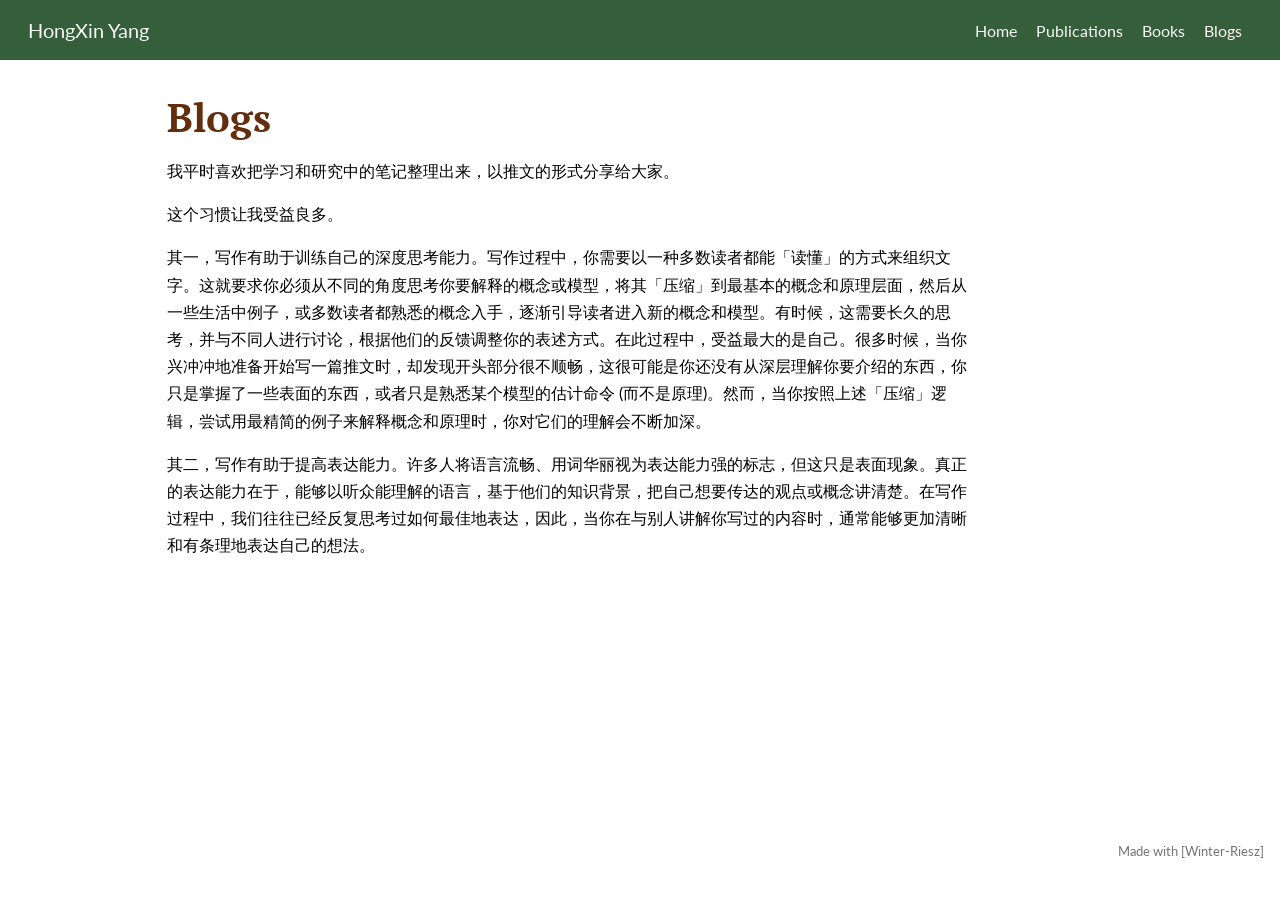
==== docs/blog.html @ 4204d750 "Homepage" ====
<!DOCTYPE html>
<html xmlns="http://www.w3.org/1999/xhtml" lang="en" xml:lang="en"><head>

<meta charset="utf-8">
<meta name="generator" content="quarto-1.9.36">

<meta name="viewport" content="width=device-width, initial-scale=1.0, user-scalable=yes">


<title>Blogs – HongXin Yang</title>
<style>
/* Default styles provided by pandoc.
** See https://pandoc.org/MANUAL.html#variables-for-html for config info.
*/
code{white-space: pre-wrap;}
span.smallcaps{font-variant: small-caps;}
div.columns{display: flex; gap: min(4vw, 1.5em);}
div.column{flex: auto; overflow-x: auto;}
div.hanging-indent{margin-left: 1.5em; text-indent: -1.5em;}
ul.task-list{list-style: none;}
ul.task-list li input[type="checkbox"] {
  width: 0.8em;
  margin: 0 0.8em 0.2em -1em; /* quarto-specific, see https://github.com/quarto-dev/quarto-cli/issues/4556 */ 
  vertical-align: middle;
}
</style>


<script src="site_libs/quarto-nav/quarto-nav.js"></script>
<script src="site_libs/quarto-nav/headroom.min.js"></script>
<script src="site_libs/clipboard/clipboard.min.js"></script>
<script src="site_libs/quarto-search/autocomplete.umd.js"></script>
<script src="site_libs/quarto-search/fuse.min.js"></script>
<script src="site_libs/quarto-search/quarto-search.js"></script>
<meta name="quarto:offset" content="./">
<script src="site_libs/quarto-html/quarto.js" type="module"></script>
<script src="site_libs/quarto-html/tabsets/tabsets.js" type="module"></script>
<script src="site_libs/quarto-html/popper.min.js"></script>
<script src="site_libs/quarto-html/tippy.umd.min.js"></script>
<script src="site_libs/quarto-html/anchor.min.js"></script>
<link href="site_libs/quarto-html/tippy.css" rel="stylesheet">
<link href="site_libs/quarto-html/quarto-syntax-highlighting-c40c0ddd606b58ba960743f60575934e.css" rel="stylesheet" id="quarto-text-highlighting-styles">
<script src="site_libs/bootstrap/bootstrap.min.js"></script>
<link href="site_libs/bootstrap/bootstrap-icons.css" rel="stylesheet">
<link href="site_libs/bootstrap/bootstrap-4c311c095b7b34f33387b6506217d1a7.min.css" rel="stylesheet" append-hash="true" id="quarto-bootstrap" data-mode="light">
<script id="quarto-search-options" type="application/json">{
  "location": "navbar",
  "copy-button": false,
  "collapse-after": 3,
  "panel-placement": "end",
  "type": "overlay",
  "limit": 50,
  "keyboard-shortcut": [
    "f",
    "/",
    "s"
  ],
  "show-item-context": false,
  "language": {
    "search-no-results-text": "No results",
    "search-matching-documents-text": "matching documents",
    "search-copy-link-title": "Copy link to search",
    "search-hide-matches-text": "Hide additional matches",
    "search-more-match-text": "more match in this document",
    "search-more-matches-text": "more matches in this document",
    "search-clear-button-title": "Clear",
    "search-text-placeholder": "",
    "search-detached-cancel-button-title": "Cancel",
    "search-submit-button-title": "Submit",
    "search-label": "Search"
  }
}</script>


</head>

<body class="nav-fixed quarto-light">

<div id="quarto-search-results"></div>
  <header id="quarto-header" class="headroom fixed-top">
    <nav class="navbar navbar-expand-lg " data-bs-theme="dark">
      <div class="navbar-container container-fluid">
      <div class="navbar-brand-container mx-auto">
    <a class="navbar-brand" href="./index.html">
    <span class="navbar-title">HongXin Yang</span>
    </a>
  </div>
          <button class="navbar-toggler" type="button" data-bs-toggle="collapse" data-bs-target="#navbarCollapse" aria-controls="navbarCollapse" role="menu" aria-expanded="false" aria-label="Toggle navigation" onclick="if (window.quartoToggleHeadroom) { window.quartoToggleHeadroom(); }">
  <span class="navbar-toggler-icon"></span>
</button>
          <div class="collapse navbar-collapse" id="navbarCollapse">
            <ul class="navbar-nav navbar-nav-scroll ms-auto">
  <li class="nav-item">
    <a class="nav-link" href="./index.html"> 
<span class="menu-text">Home</span></a>
  </li>  
  <li class="nav-item">
    <a class="nav-link" href="./publications.html"> 
<span class="menu-text">Publications</span></a>
  </li>  
  <li class="nav-item">
    <a class="nav-link" href="./books.html"> 
<span class="menu-text">Books</span></a>
  </li>  
  <li class="nav-item">
    <a class="nav-link active" href="./blog.html" aria-current="page"> 
<span class="menu-text">Blogs</span></a>
  </li>  
</ul>
          </div> <!-- /navcollapse -->
            <div class="quarto-navbar-tools">
</div>
      </div> <!-- /container-fluid -->
    </nav>
</header>
<!-- content -->
<div id="quarto-content" class="quarto-container page-columns page-rows-contents page-layout-article page-navbar">
<!-- sidebar -->
<!-- margin-sidebar -->
    <div id="quarto-margin-sidebar" class="sidebar margin-sidebar zindex-bottom">
        
    </div>
<!-- main -->
<main class="content" id="quarto-document-content">

<header id="title-block-header" class="quarto-title-block default">
<div class="quarto-title">
<h1 class="title">Blogs</h1>
</div>



<div class="quarto-title-meta">

    
  
    
  </div>
  


</header>


<p>我平时喜欢把学习和研究中的笔记整理出来，以推文的形式分享给大家。</p>
<p>这个习惯让我受益良多。</p>
<p>其一，写作有助于训练自己的深度思考能力。写作过程中，你需要以一种多数读者都能「读懂」的方式来组织文字。这就要求你必须从不同的角度思考你要解释的概念或模型，将其「压缩」到最基本的概念和原理层面，然后从一些生活中例子，或多数读者都熟悉的概念入手，逐渐引导读者进入新的概念和模型。有时候，这需要长久的思考，并与不同人进行讨论，根据他们的反馈调整你的表述方式。在此过程中，受益最大的是自己。很多时候，当你兴冲冲地准备开始写一篇推文时，却发现开头部分很不顺畅，这很可能是你还没有从深层理解你要介绍的东西，你只是掌握了一些表面的东西，或者只是熟悉某个模型的估计命令 (而不是原理)。然而，当你按照上述「压缩」逻辑，尝试用最精简的例子来解释概念和原理时，你对它们的理解会不断加深。</p>
<p>其二，写作有助于提高表达能力。许多人将语言流畅、用词华丽视为表达能力强的标志，但这只是表面现象。真正的表达能力在于，能够以听众能理解的语言，基于他们的知识背景，把自己想要传达的观点或概念讲清楚。在写作过程中，我们往往已经反复思考过如何最佳地表达，因此，当你在与别人讲解你写过的内容时，通常能够更加清晰和有条理地表达自己的想法。</p>
<p> </p>



</main> <!-- /main -->
<script id="quarto-html-after-body" type="application/javascript">
  window.document.addEventListener("DOMContentLoaded", function (event) {
    const icon = "";
    const anchorJS = new window.AnchorJS();
    anchorJS.options = {
      placement: 'right',
      icon: icon
    };
    anchorJS.add('.anchored');
    const isCodeAnnotation = (el) => {
      for (const clz of el.classList) {
        if (clz.startsWith('code-annotation-')) {                     
          return true;
        }
      }
      return false;
    }
    const onCopySuccess = function(e) {
      // button target
      const button = e.trigger;
      // don't keep focus
      button.blur();
      // flash "checked"
      button.classList.add('code-copy-button-checked');
      var currentTitle = button.getAttribute("title");
      button.setAttribute("title", "Copied!");
      let tooltip;
      if (window.bootstrap) {
        button.setAttribute("data-bs-toggle", "tooltip");
        button.setAttribute("data-bs-placement", "left");
        button.setAttribute("data-bs-title", "Copied!");
        tooltip = new bootstrap.Tooltip(button, 
          { trigger: "manual", 
            customClass: "code-copy-button-tooltip",
            offset: [0, -8]});
        tooltip.show();    
      }
      setTimeout(function() {
        if (tooltip) {
          tooltip.hide();
          button.removeAttribute("data-bs-title");
          button.removeAttribute("data-bs-toggle");
          button.removeAttribute("data-bs-placement");
        }
        button.setAttribute("title", currentTitle);
        button.classList.remove('code-copy-button-checked');
      }, 1000);
      // clear code selection
      e.clearSelection();
    }
    const getTextToCopy = function(trigger) {
      const outerScaffold = trigger.parentElement.cloneNode(true);
      const codeEl = outerScaffold.querySelector('code');
      for (const childEl of codeEl.children) {
        if (isCodeAnnotation(childEl)) {
          childEl.remove();
        }
      }
      return codeEl.innerText;
    }
    const clipboard = new window.ClipboardJS('.code-copy-button:not([data-in-quarto-modal])', {
      text: getTextToCopy
    });
    clipboard.on('success', onCopySuccess);
    if (window.document.getElementById('quarto-embedded-source-code-modal')) {
      const clipboardModal = new window.ClipboardJS('.code-copy-button[data-in-quarto-modal]', {
        text: getTextToCopy,
        container: window.document.getElementById('quarto-embedded-source-code-modal')
      });
      clipboardModal.on('success', onCopySuccess);
    }
      var localhostRegex = new RegExp(/^(?:http|https):\/\/localhost\:?[0-9]*\//);
      var mailtoRegex = new RegExp(/^mailto:/);
        var filterRegex = new RegExp("https:\/\/lianyujun\.github\.io");
      var isInternal = (href) => {
          return filterRegex.test(href) || localhostRegex.test(href) || mailtoRegex.test(href);
      }
      // Inspect non-navigation links and adorn them if external
     var links = window.document.querySelectorAll('a[href]:not(.nav-link):not(.navbar-brand):not(.toc-action):not(.sidebar-link):not(.sidebar-item-toggle):not(.pagination-link):not(.no-external):not([aria-hidden]):not(.dropdown-item):not(.quarto-navigation-tool):not(.about-link)');
      for (var i=0; i<links.length; i++) {
        const link = links[i];
        if (!isInternal(link.href)) {
          // undo the damage that might have been done by quarto-nav.js in the case of
          // links that we want to consider external
          if (link.dataset.originalHref !== undefined) {
            link.href = link.dataset.originalHref;
          }
        }
      }
    function tippyHover(el, contentFn, onTriggerFn, onUntriggerFn) {
      const config = {
        allowHTML: true,
        maxWidth: 500,
        delay: 100,
        arrow: false,
        appendTo: function(el) {
            return el.parentElement;
        },
        interactive: true,
        interactiveBorder: 10,
        theme: 'quarto',
        placement: 'bottom-start',
      };
      if (contentFn) {
        config.content = contentFn;
      }
      if (onTriggerFn) {
        config.onTrigger = onTriggerFn;
      }
      if (onUntriggerFn) {
        config.onUntrigger = onUntriggerFn;
      }
      window.tippy(el, config); 
    }
    const noterefs = window.document.querySelectorAll('a[role="doc-noteref"]');
    for (var i=0; i<noterefs.length; i++) {
      const ref = noterefs[i];
      tippyHover(ref, function() {
        // use id or data attribute instead here
        let href = ref.getAttribute('data-footnote-href') || ref.getAttribute('href');
        try { href = new URL(href).hash; } catch {}
        const id = href.replace(/^#\/?/, "");
        const note = window.document.getElementById(id);
        if (note) {
          return note.innerHTML;
        } else {
          return "";
        }
      });
    }
    const xrefs = window.document.querySelectorAll('a.quarto-xref');
    const processXRef = (id, note) => {
      // Strip column container classes
      const stripColumnClz = (el) => {
        el.classList.remove("page-full", "page-columns");
        if (el.children) {
          for (const child of el.children) {
            stripColumnClz(child);
          }
        }
      }
      stripColumnClz(note)
      if (id === null || id.startsWith('sec-')) {
        // Special case sections, only their first couple elements
        const container = document.createElement("div");
        if (note.children && note.children.length > 2) {
          container.appendChild(note.children[0].cloneNode(true));
          for (let i = 1; i < note.children.length; i++) {
            const child = note.children[i];
            if (child.tagName === "P" && child.innerText === "") {
              continue;
            } else {
              container.appendChild(child.cloneNode(true));
              break;
            }
          }
          if (window.Quarto?.typesetMath) {
            window.Quarto.typesetMath(container);
          }
          return container.innerHTML
        } else {
          if (window.Quarto?.typesetMath) {
            window.Quarto.typesetMath(note);
          }
          return note.innerHTML;
        }
      } else {
        // Remove any anchor links if they are present
        const anchorLink = note.querySelector('a.anchorjs-link');
        if (anchorLink) {
          anchorLink.remove();
        }
        if (window.Quarto?.typesetMath) {
          window.Quarto.typesetMath(note);
        }
        if (note.classList.contains("callout")) {
          return note.outerHTML;
        } else {
          return note.innerHTML;
        }
      }
    }
    for (var i=0; i<xrefs.length; i++) {
      const xref = xrefs[i];
      tippyHover(xref, undefined, function(instance) {
        instance.disable();
        let url = xref.getAttribute('href');
        let hash = undefined; 
        if (url.startsWith('#')) {
          hash = url;
        } else {
          try { hash = new URL(url).hash; } catch {}
        }
        if (hash) {
          const id = hash.replace(/^#\/?/, "");
          const note = window.document.getElementById(id);
          if (note !== null) {
            try {
              const html = processXRef(id, note.cloneNode(true));
              instance.setContent(html);
            } finally {
              instance.enable();
              instance.show();
            }
          } else {
            // See if we can fetch this
            fetch(url.split('#')[0])
            .then(res => res.text())
            .then(html => {
              const parser = new DOMParser();
              const htmlDoc = parser.parseFromString(html, "text/html");
              const note = htmlDoc.getElementById(id);
              if (note !== null) {
                const html = processXRef(id, note);
                instance.setContent(html);
              } 
            }).finally(() => {
              instance.enable();
              instance.show();
            });
          }
        } else {
          // See if we can fetch a full url (with no hash to target)
          // This is a special case and we should probably do some content thinning / targeting
          fetch(url)
          .then(res => res.text())
          .then(html => {
            const parser = new DOMParser();
            const htmlDoc = parser.parseFromString(html, "text/html");
            const note = htmlDoc.querySelector('main.content');
            if (note !== null) {
              // This should only happen for chapter cross references
              // (since there is no id in the URL)
              // remove the first header
              if (note.children.length > 0 && note.children[0].tagName === "HEADER") {
                note.children[0].remove();
              }
              const html = processXRef(null, note);
              instance.setContent(html);
            } 
          }).finally(() => {
            instance.enable();
            instance.show();
          });
        }
      }, function(instance) {
      });
    }
        let selectedAnnoteEl;
        const selectorForAnnotation = ( cell, annotation) => {
          let cellAttr = 'data-code-cell="' + cell + '"';
          let lineAttr = 'data-code-annotation="' +  annotation + '"';
          const selector = 'span[' + cellAttr + '][' + lineAttr + ']';
          return selector;
        }
        const selectCodeLines = (annoteEl) => {
          const doc = window.document;
          const targetCell = annoteEl.getAttribute("data-target-cell");
          const targetAnnotation = annoteEl.getAttribute("data-target-annotation");
          const annoteSpan = window.document.querySelector(selectorForAnnotation(targetCell, targetAnnotation));
          const lines = annoteSpan.getAttribute("data-code-lines").split(",");
          const lineIds = lines.map((line) => {
            return targetCell + "-" + line;
          })
          let top = null;
          let height = null;
          let parent = null;
          if (lineIds.length > 0) {
              //compute the position of the single el (top and bottom and make a div)
              const el = window.document.getElementById(lineIds[0]);
              top = el.offsetTop;
              height = el.offsetHeight;
              parent = el.parentElement.parentElement;
            if (lineIds.length > 1) {
              const lastEl = window.document.getElementById(lineIds[lineIds.length - 1]);
              const bottom = lastEl.offsetTop + lastEl.offsetHeight;
              height = bottom - top;
            }
            if (top !== null && height !== null && parent !== null) {
              // cook up a div (if necessary) and position it 
              let div = window.document.getElementById("code-annotation-line-highlight");
              if (div === null) {
                div = window.document.createElement("div");
                div.setAttribute("id", "code-annotation-line-highlight");
                div.style.position = 'absolute';
                parent.appendChild(div);
              }
              div.style.top = top - 2 + "px";
              div.style.height = height + 4 + "px";
              div.style.left = 0;
              let gutterDiv = window.document.getElementById("code-annotation-line-highlight-gutter");
              if (gutterDiv === null) {
                gutterDiv = window.document.createElement("div");
                gutterDiv.setAttribute("id", "code-annotation-line-highlight-gutter");
                gutterDiv.style.position = 'absolute';
                const codeCell = window.document.getElementById(targetCell);
                const gutter = codeCell.querySelector('.code-annotation-gutter');
                gutter.appendChild(gutterDiv);
              }
              gutterDiv.style.top = top - 2 + "px";
              gutterDiv.style.height = height + 4 + "px";
            }
            selectedAnnoteEl = annoteEl;
          }
        };
        const unselectCodeLines = () => {
          const elementsIds = ["code-annotation-line-highlight", "code-annotation-line-highlight-gutter"];
          elementsIds.forEach((elId) => {
            const div = window.document.getElementById(elId);
            if (div) {
              div.remove();
            }
          });
          selectedAnnoteEl = undefined;
        };
          // Handle positioning of the toggle
      window.addEventListener(
        "resize",
        throttle(() => {
          elRect = undefined;
          if (selectedAnnoteEl) {
            selectCodeLines(selectedAnnoteEl);
          }
        }, 10)
      );
      function throttle(fn, ms) {
      let throttle = false;
      let timer;
        return (...args) => {
          if(!throttle) { // first call gets through
              fn.apply(this, args);
              throttle = true;
          } else { // all the others get throttled
              if(timer) clearTimeout(timer); // cancel #2
              timer = setTimeout(() => {
                fn.apply(this, args);
                timer = throttle = false;
              }, ms);
          }
        };
      }
        // Attach click handler to the DT
        const annoteDls = window.document.querySelectorAll('dt[data-target-cell]');
        for (const annoteDlNode of annoteDls) {
          annoteDlNode.addEventListener('click', (event) => {
            const clickedEl = event.target;
            if (clickedEl !== selectedAnnoteEl) {
              unselectCodeLines();
              const activeEl = window.document.querySelector('dt[data-target-cell].code-annotation-active');
              if (activeEl) {
                activeEl.classList.remove('code-annotation-active');
              }
              selectCodeLines(clickedEl);
              clickedEl.classList.add('code-annotation-active');
            } else {
              // Unselect the line
              unselectCodeLines();
              clickedEl.classList.remove('code-annotation-active');
            }
          });
        }
    const findCites = (el) => {
      const parentEl = el.parentElement;
      if (parentEl) {
        const cites = parentEl.dataset.cites;
        if (cites) {
          return {
            el,
            cites: cites.split(' ')
          };
        } else {
          return findCites(el.parentElement)
        }
      } else {
        return undefined;
      }
    };
    var bibliorefs = window.document.querySelectorAll('a[role="doc-biblioref"]');
    for (var i=0; i<bibliorefs.length; i++) {
      const ref = bibliorefs[i];
      const citeInfo = findCites(ref);
      if (citeInfo) {
        tippyHover(citeInfo.el, function() {
          var popup = window.document.createElement('div');
          citeInfo.cites.forEach(function(cite) {
            var citeDiv = window.document.createElement('div');
            citeDiv.classList.add('hanging-indent');
            citeDiv.classList.add('csl-entry');
            var biblioDiv = window.document.getElementById('ref-' + cite);
            if (biblioDiv) {
              citeDiv.innerHTML = biblioDiv.innerHTML;
            }
            popup.appendChild(citeDiv);
          });
          return popup.innerHTML;
        });
      }
    }
  });
  </script>
</div> <!-- /content -->
<footer class="footer">
  <div class="nav-footer">
    <div class="nav-footer-left">
      &nbsp;
    </div>   
    <div class="nav-footer-center">
      &nbsp;
    </div>
    <div class="nav-footer-right">
<p>Made with [Winter-Riesz]</p>
</div>
  </div>
</footer>




</body></html>
---- docs/site_libs/quarto-html/quarto-syntax-highlighting-c40c0ddd606b58ba960743f60575934e.css ----
/* quarto syntax highlight colors */
:root {
  --quarto-hl-ot-color: #003B4F;
  --quarto-hl-at-color: #657422;
  --quarto-hl-ss-color: #20794D;
  --quarto-hl-an-color: #5E5E5E;
  --quarto-hl-fu-color: #4758AB;
  --quarto-hl-st-color: #20794D;
  --quarto-hl-cf-color: #003B4F;
  --quarto-hl-op-color: #5E5E5E;
  --quarto-hl-er-color: #AD0000;
  --quarto-hl-bn-color: #AD0000;
  --quarto-hl-al-color: #AD0000;
  --quarto-hl-va-color: #111111;
  --quarto-hl-bu-color: inherit;
  --quarto-hl-ex-color: inherit;
  --quarto-hl-pp-color: #AD0000;
  --quarto-hl-in-color: #5E5E5E;
  --quarto-hl-vs-color: #20794D;
  --quarto-hl-wa-color: #5E5E5E;
  --quarto-hl-do-color: #5E5E5E;
  --quarto-hl-im-color: #00769E;
  --quarto-hl-ch-color: #20794D;
  --quarto-hl-dt-color: #AD0000;
  --quarto-hl-fl-color: #AD0000;
  --quarto-hl-co-color: #5E5E5E;
  --quarto-hl-cv-color: #5E5E5E;
  --quarto-hl-cn-color: #8f5902;
  --quarto-hl-sc-color: #5E5E5E;
  --quarto-hl-dv-color: #AD0000;
  --quarto-hl-kw-color: #003B4F;
}

/* other quarto variables */
:root {
  --quarto-font-monospace: "Source Code Pro", monospace;
}

/* syntax highlight based on Pandoc's rules */
pre > code.sourceCode > span {
  color: #003B4F;
}

code.sourceCode > span {
  color: #003B4F;
}

div.sourceCode,
div.sourceCode pre.sourceCode {
  color: #003B4F;
}

/* Normal */
code span {
  color: #003B4F;
}

/* Alert */
code span.al {
  color: #AD0000;
  font-style: inherit;
}

/* Annotation */
code span.an {
  color: #5E5E5E;
  font-style: inherit;
}

/* Attribute */
code span.at {
  color: #657422;
  font-style: inherit;
}

/* BaseN */
code span.bn {
  color: #AD0000;
  font-style: inherit;
}

/* BuiltIn */
code span.bu {
  font-style: inherit;
}

/* ControlFlow */
code span.cf {
  color: #003B4F;
  font-weight: bold;
  font-style: inherit;
}

/* Char */
code span.ch {
  color: #20794D;
  font-style: inherit;
}

/* Constant */
code span.cn {
  color: #8f5902;
  font-style: inherit;
}

/* Comment */
code span.co {
  color: #5E5E5E;
  font-style: inherit;
}

/* CommentVar */
code span.cv {
  color: #5E5E5E;
  font-style: italic;
}

/* Documentation */
code span.do {
  color: #5E5E5E;
  font-style: italic;
}

/* DataType */
code span.dt {
  color: #AD0000;
  font-style: inherit;
}

/* DecVal */
code span.dv {
  color: #AD0000;
  font-style: inherit;
}

/* Error */
code span.er {
  color: #AD0000;
  font-style: inherit;
}

/* Extension */
code span.ex {
  font-style: inherit;
}

/* Float */
code span.fl {
  color: #AD0000;
  font-style: inherit;
}

/* Function */
code span.fu {
  color: #4758AB;
  font-style: inherit;
}

/* Import */
code span.im {
  color: #00769E;
  font-style: inherit;
}

/* Information */
code span.in {
  color: #5E5E5E;
  font-style: inherit;
}

/* Keyword */
code span.kw {
  color: #003B4F;
  font-weight: bold;
  font-style: inherit;
}

/* Operator */
code span.op {
  color: #5E5E5E;
  font-style: inherit;
}

/* Other */
code span.ot {
  color: #003B4F;
  font-style: inherit;
}

/* Preprocessor */
code span.pp {
  color: #AD0000;
  font-style: inherit;
}

/* SpecialChar */
code span.sc {
  color: #5E5E5E;
  font-style: inherit;
}

/* SpecialString */
code span.ss {
  color: #20794D;
  font-style: inherit;
}

/* String */
code span.st {
  color: #20794D;
  font-style: inherit;
}

/* Variable */
code span.va {
  color: #111111;
  font-style: inherit;
}

/* VerbatimString */
code span.vs {
  color: #20794D;
  font-style: inherit;
}

/* Warning */
code span.wa {
  color: #5E5E5E;
  font-style: italic;
}

.prevent-inlining {
  content: "</";
}

/*# sourceMappingURL=297f623891fab2b9623cd336ae0e7a28.css.map */
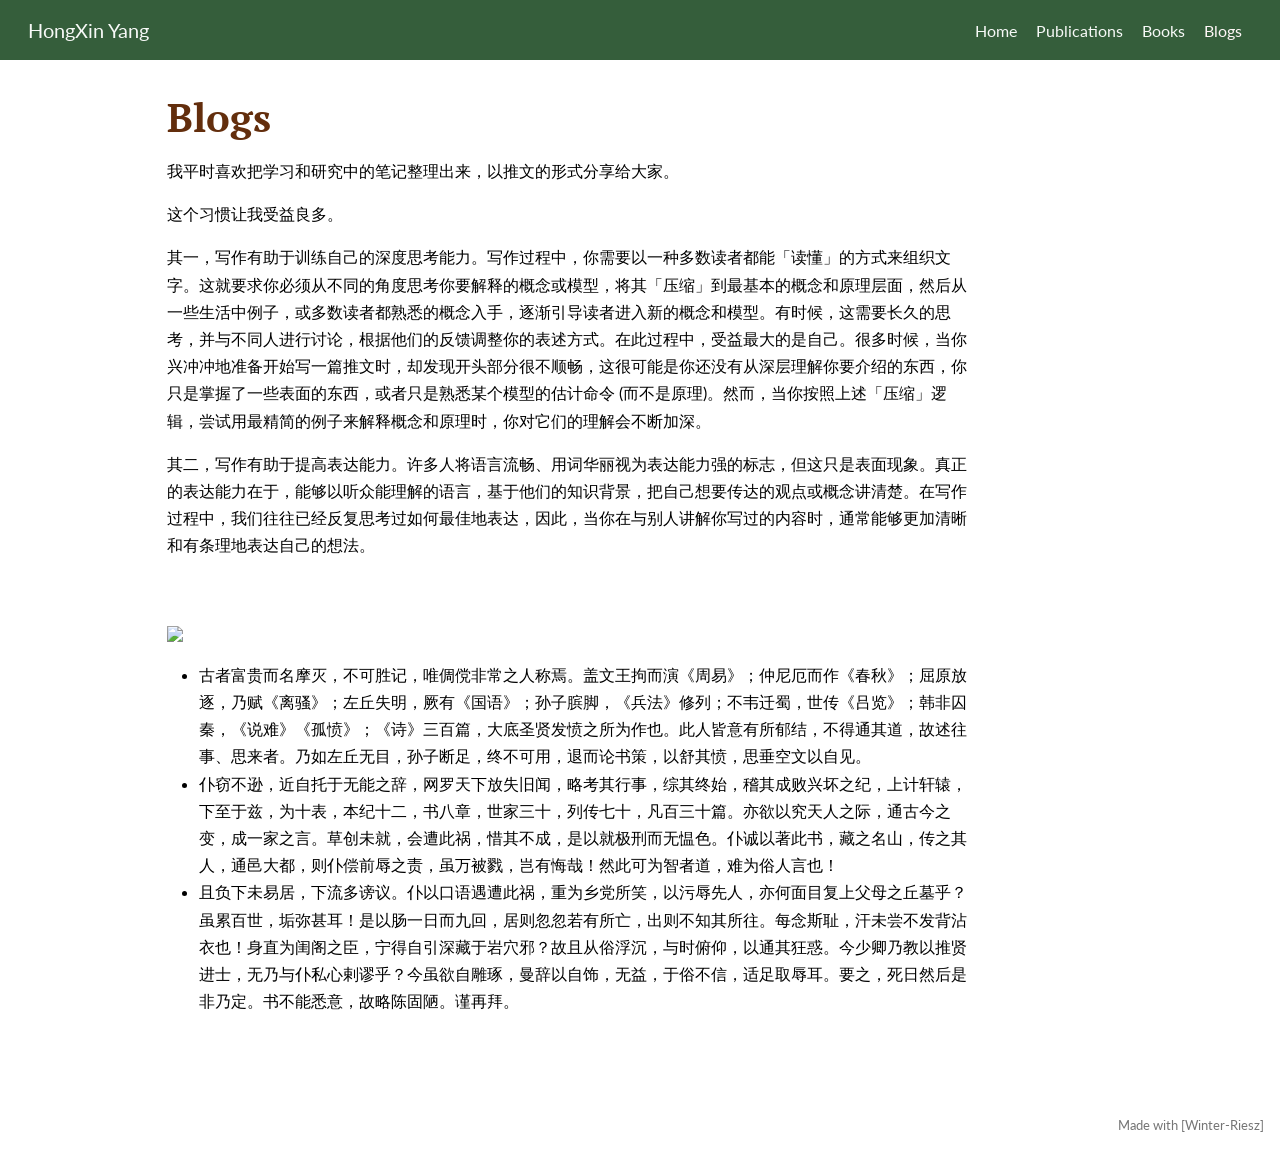
==== commit f5955413: "HomePage" ====
--- a/docs/blog.html
+++ b/docs/blog.html
@@ -147,6 +147,12 @@
 <p>其一，写作有助于训练自己的深度思考能力。写作过程中，你需要以一种多数读者都能「读懂」的方式来组织文字。这就要求你必须从不同的角度思考你要解释的概念或模型，将其「压缩」到最基本的概念和原理层面，然后从一些生活中例子，或多数读者都熟悉的概念入手，逐渐引导读者进入新的概念和模型。有时候，这需要长久的思考，并与不同人进行讨论，根据他们的反馈调整你的表述方式。在此过程中，受益最大的是自己。很多时候，当你兴冲冲地准备开始写一篇推文时，却发现开头部分很不顺畅，这很可能是你还没有从深层理解你要介绍的东西，你只是掌握了一些表面的东西，或者只是熟悉某个模型的估计命令 (而不是原理)。然而，当你按照上述「压缩」逻辑，尝试用最精简的例子来解释概念和原理时，你对它们的理解会不断加深。</p>
 <p>其二，写作有助于提高表达能力。许多人将语言流畅、用词华丽视为表达能力强的标志，但这只是表面现象。真正的表达能力在于，能够以听众能理解的语言，基于他们的知识背景，把自己想要传达的观点或概念讲清楚。在写作过程中，我们往往已经反复思考过如何最佳地表达，因此，当你在与别人讲解你写过的内容时，通常能够更加清晰和有条理地表达自己的想法。</p>
 <p> </p>
+<p><img src="https://fig-lianxh.oss-cn-shenzhen.aliyuncs.com/Lianxh_装饰黄线.png" class="img-fluid"></p>
+<ul>
+<li>古者富贵而名摩灭，不可胜记，唯倜傥非常之人称焉。盖文王拘而演《周易》；仲尼厄而作《春秋》；屈原放逐，乃赋《离骚》；左丘失明，厥有《国语》；孙子膑脚，《兵法》修列；不韦迁蜀，世传《吕览》；韩非囚秦，《说难》《孤愤》；《诗》三百篇，大底圣贤发愤之所为作也。此人皆意有所郁结，不得通其道，故述往事、思来者。乃如左丘无目，孙子断足，终不可用，退而论书策，以舒其愤，思垂空文以自见。</li>
+<li>仆窃不逊，近自托于无能之辞，网罗天下放失旧闻，略考其行事，综其终始，稽其成败兴坏之纪，上计轩辕，下至于兹，为十表，本纪十二，书八章，世家三十，列传七十，凡百三十篇。亦欲以究天人之际，通古今之变，成一家之言。草创未就，会遭此祸，惜其不成，是以就极刑而无愠色。仆诚以著此书，藏之名山，传之其人，通邑大都，则仆偿前辱之责，虽万被戮，岂有悔哉！然此可为智者道，难为俗人言也！</li>
+<li>且负下未易居，下流多谤议。仆以口语遇遭此祸，重为乡党所笑，以污辱先人，亦何面目复上父母之丘墓乎？虽累百世，垢弥甚耳！是以肠一日而九回，居则忽忽若有所亡，出则不知其所往。每念斯耻，汗未尝不发背沾衣也！身直为闺阁之臣，宁得自引深藏于岩穴邪？故且从俗浮沉，与时俯仰，以通其狂惑。今少卿乃教以推贤进士，无乃与仆私心剌谬乎？今虽欲自雕琢，曼辞以自饰，无益，于俗不信，适足取辱耳。要之，死日然后是非乃定。书不能悉意，故略陈固陋。谨再拜。</li>
+</ul>
 
 
 
@@ -224,7 +230,7 @@
     }
       var localhostRegex = new RegExp(/^(?:http|https):\/\/localhost\:?[0-9]*\//);
       var mailtoRegex = new RegExp(/^mailto:/);
-        var filterRegex = new RegExp("https:\/\/lianyujun\.github\.io");
+        var filterRegex = new RegExp("https:\/\/1206708856joker-sys\.github\.io\/Winter-Riesz\.github\.io\/");
       var isInternal = (href) => {
           return filterRegex.test(href) || localhostRegex.test(href) || mailtoRegex.test(href);
       }
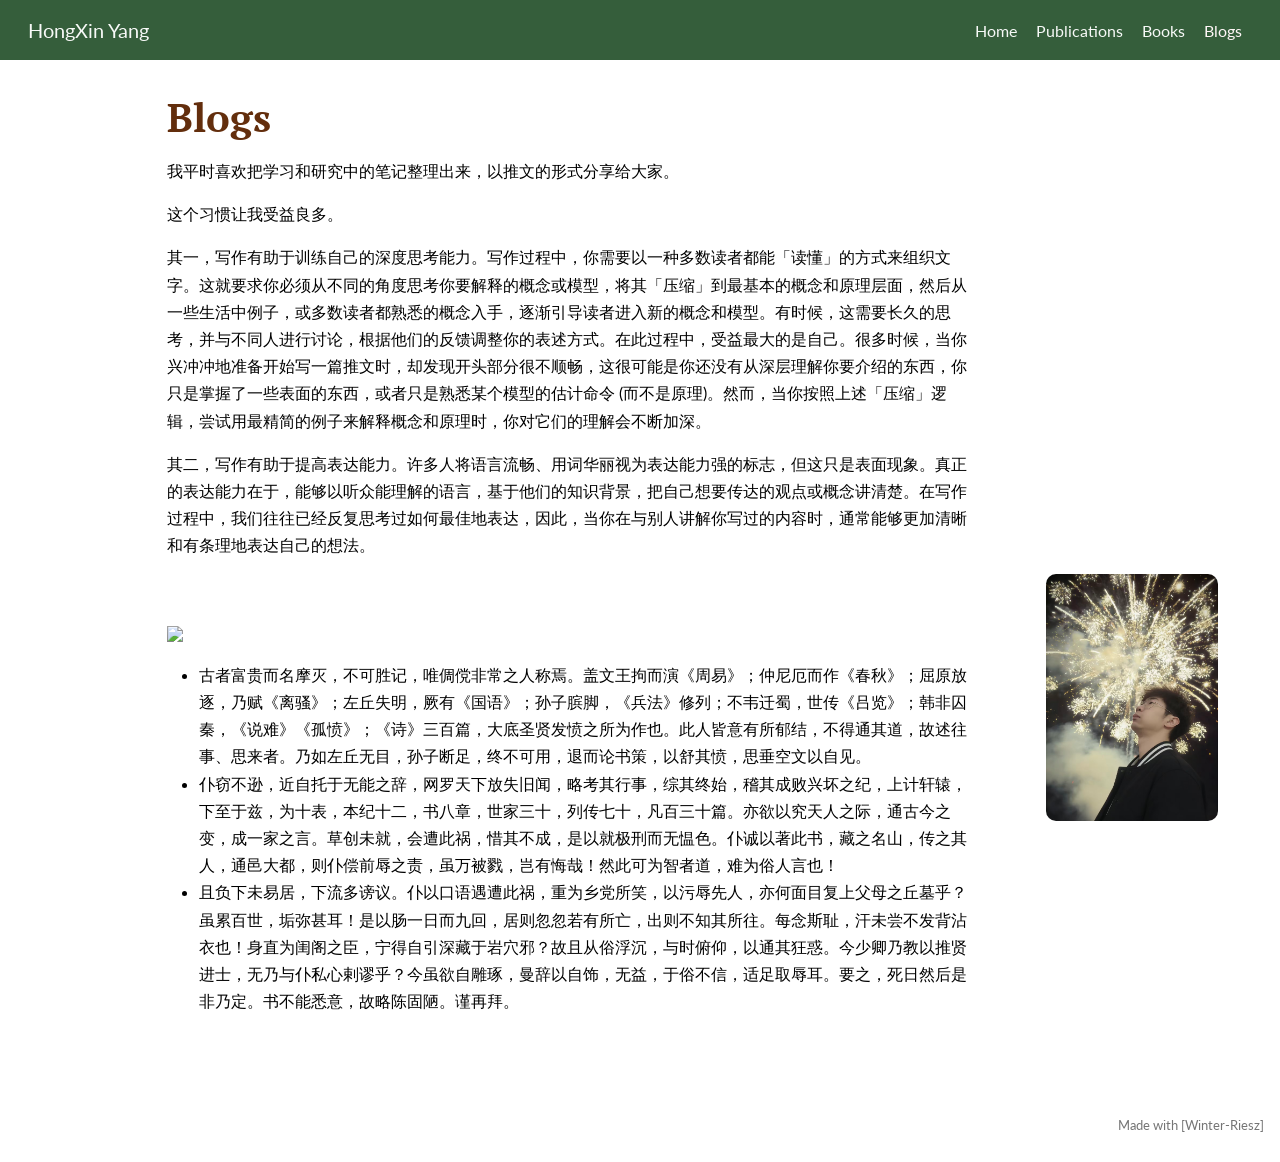
==== commit b063ed7b: "HomePage" ====
--- a/docs/blog.html
+++ b/docs/blog.html
@@ -121,7 +121,7 @@
         
     </div>
 <!-- main -->
-<main class="content" id="quarto-document-content">
+<main class="content page-columns page-full" id="quarto-document-content">
 
 <header id="title-block-header" class="quarto-title-block default">
 <div class="quarto-title">
@@ -146,8 +146,11 @@
 <p>这个习惯让我受益良多。</p>
 <p>其一，写作有助于训练自己的深度思考能力。写作过程中，你需要以一种多数读者都能「读懂」的方式来组织文字。这就要求你必须从不同的角度思考你要解释的概念或模型，将其「压缩」到最基本的概念和原理层面，然后从一些生活中例子，或多数读者都熟悉的概念入手，逐渐引导读者进入新的概念和模型。有时候，这需要长久的思考，并与不同人进行讨论，根据他们的反馈调整你的表述方式。在此过程中，受益最大的是自己。很多时候，当你兴冲冲地准备开始写一篇推文时，却发现开头部分很不顺畅，这很可能是你还没有从深层理解你要介绍的东西，你只是掌握了一些表面的东西，或者只是熟悉某个模型的估计命令 (而不是原理)。然而，当你按照上述「压缩」逻辑，尝试用最精简的例子来解释概念和原理时，你对它们的理解会不断加深。</p>
 <p>其二，写作有助于提高表达能力。许多人将语言流畅、用词华丽视为表达能力强的标志，但这只是表面现象。真正的表达能力在于，能够以听众能理解的语言，基于他们的知识背景，把自己想要传达的观点或概念讲清楚。在写作过程中，我们往往已经反复思考过如何最佳地表达，因此，当你在与别人讲解你写过的内容时，通常能够更加清晰和有条理地表达自己的想法。</p>
-<p> </p>
-<p><img src="https://fig-lianxh.oss-cn-shenzhen.aliyuncs.com/Lianxh_装饰黄线.png" class="img-fluid"></p>
+<p>&nbsp;</p>
+
+<div class="no-row-height column-margin column-container"><div class="">
+<p><img src="images/personal image.jpg" class="img-fluid" style="float: right; width: 80%; margin-left: 90px; margin-right: -10px; margin-bottom: 20px; border-radius: 10px;"></p>
+</div></div><p><img src="https://fig-lianxh.oss-cn-shenzhen.aliyuncs.com/Lianxh_装饰黄线.png" class="img-fluid"></p>
 <ul>
 <li>古者富贵而名摩灭，不可胜记，唯倜傥非常之人称焉。盖文王拘而演《周易》；仲尼厄而作《春秋》；屈原放逐，乃赋《离骚》；左丘失明，厥有《国语》；孙子膑脚，《兵法》修列；不韦迁蜀，世传《吕览》；韩非囚秦，《说难》《孤愤》；《诗》三百篇，大底圣贤发愤之所为作也。此人皆意有所郁结，不得通其道，故述往事、思来者。乃如左丘无目，孙子断足，终不可用，退而论书策，以舒其愤，思垂空文以自见。</li>
 <li>仆窃不逊，近自托于无能之辞，网罗天下放失旧闻，略考其行事，综其终始，稽其成败兴坏之纪，上计轩辕，下至于兹，为十表，本纪十二，书八章，世家三十，列传七十，凡百三十篇。亦欲以究天人之际，通古今之变，成一家之言。草创未就，会遭此祸，惜其不成，是以就极刑而无愠色。仆诚以著此书，藏之名山，传之其人，通邑大都，则仆偿前辱之责，虽万被戮，岂有悔哉！然此可为智者道，难为俗人言也！</li>
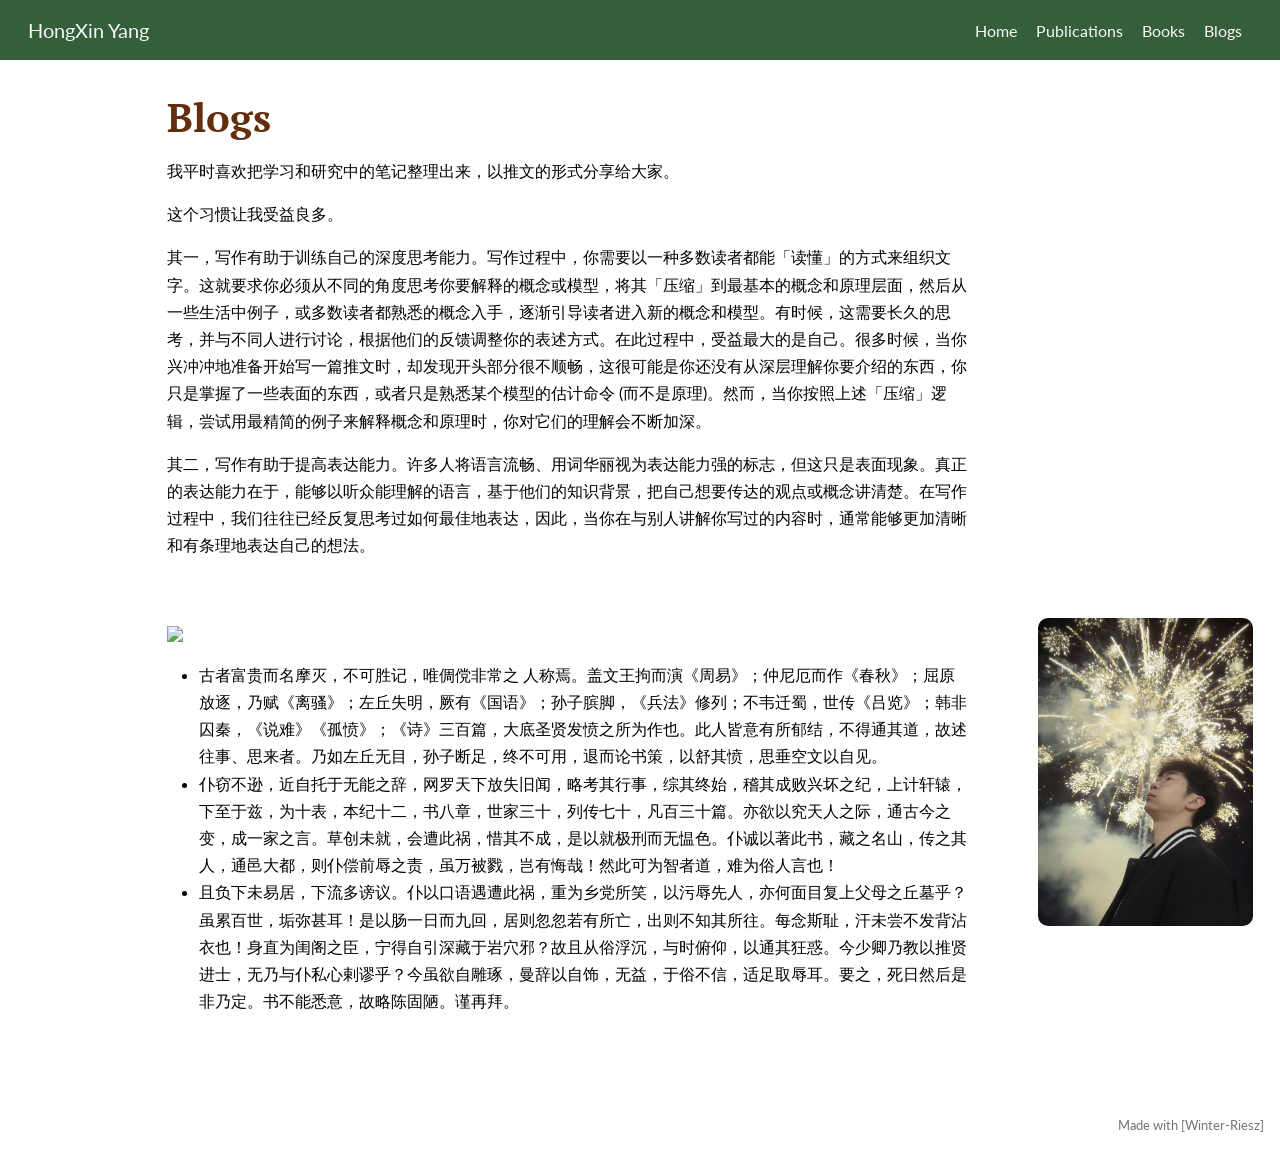
==== commit 9c74530b: "HomePage" ====
--- a/docs/blog.html
+++ b/docs/blog.html
@@ -147,12 +147,12 @@
 <p>其一，写作有助于训练自己的深度思考能力。写作过程中，你需要以一种多数读者都能「读懂」的方式来组织文字。这就要求你必须从不同的角度思考你要解释的概念或模型，将其「压缩」到最基本的概念和原理层面，然后从一些生活中例子，或多数读者都熟悉的概念入手，逐渐引导读者进入新的概念和模型。有时候，这需要长久的思考，并与不同人进行讨论，根据他们的反馈调整你的表述方式。在此过程中，受益最大的是自己。很多时候，当你兴冲冲地准备开始写一篇推文时，却发现开头部分很不顺畅，这很可能是你还没有从深层理解你要介绍的东西，你只是掌握了一些表面的东西，或者只是熟悉某个模型的估计命令 (而不是原理)。然而，当你按照上述「压缩」逻辑，尝试用最精简的例子来解释概念和原理时，你对它们的理解会不断加深。</p>
 <p>其二，写作有助于提高表达能力。许多人将语言流畅、用词华丽视为表达能力强的标志，但这只是表面现象。真正的表达能力在于，能够以听众能理解的语言，基于他们的知识背景，把自己想要传达的观点或概念讲清楚。在写作过程中，我们往往已经反复思考过如何最佳地表达，因此，当你在与别人讲解你写过的内容时，通常能够更加清晰和有条理地表达自己的想法。</p>
 <p>&nbsp;</p>
+<p><img src="https://fig-lianxh.oss-cn-shenzhen.aliyuncs.com/Lianxh_装饰黄线.png" class="img-fluid"></p>
 
 <div class="no-row-height column-margin column-container"><div class="">
-<p><img src="images/personal image.jpg" class="img-fluid" style="float: right; width: 80%; margin-left: 90px; margin-right: -10px; margin-bottom: 20px; border-radius: 10px;"></p>
-</div></div><p><img src="https://fig-lianxh.oss-cn-shenzhen.aliyuncs.com/Lianxh_装饰黄线.png" class="img-fluid"></p>
-<ul>
-<li>古者富贵而名摩灭，不可胜记，唯倜傥非常之人称焉。盖文王拘而演《周易》；仲尼厄而作《春秋》；屈原放逐，乃赋《离骚》；左丘失明，厥有《国语》；孙子膑脚，《兵法》修列；不韦迁蜀，世传《吕览》；韩非囚秦，《说难》《孤愤》；《诗》三百篇，大底圣贤发愤之所为作也。此人皆意有所郁结，不得通其道，故述往事、思来者。乃如左丘无目，孙子断足，终不可用，退而论书策，以舒其愤，思垂空文以自见。</li>
+<p><img src="images/personal image.jpg" class="img-fluid" style="float: right; width: 180%; margin-left: 90px; margin-right: -45px; margin-bottom: 10px; border-radius: 10px;"></p>
+</div></div><ul>
+<li>古者富贵而名摩灭，不可胜记，唯倜傥非常之 人称焉。盖文王拘而演《周易》；仲尼厄而作《春秋》；屈原放逐，乃赋《离骚》；左丘失明，厥有《国语》；孙子膑脚，《兵法》修列；不韦迁蜀，世传《吕览》；韩非囚秦，《说难》《孤愤》；《诗》三百篇，大底圣贤发愤之所为作也。此人皆意有所郁结，不得通其道，故述往事、思来者。乃如左丘无目，孙子断足，终不可用，退而论书策，以舒其愤，思垂空文以自见。</li>
 <li>仆窃不逊，近自托于无能之辞，网罗天下放失旧闻，略考其行事，综其终始，稽其成败兴坏之纪，上计轩辕，下至于兹，为十表，本纪十二，书八章，世家三十，列传七十，凡百三十篇。亦欲以究天人之际，通古今之变，成一家之言。草创未就，会遭此祸，惜其不成，是以就极刑而无愠色。仆诚以著此书，藏之名山，传之其人，通邑大都，则仆偿前辱之责，虽万被戮，岂有悔哉！然此可为智者道，难为俗人言也！</li>
 <li>且负下未易居，下流多谤议。仆以口语遇遭此祸，重为乡党所笑，以污辱先人，亦何面目复上父母之丘墓乎？虽累百世，垢弥甚耳！是以肠一日而九回，居则忽忽若有所亡，出则不知其所往。每念斯耻，汗未尝不发背沾衣也！身直为闺阁之臣，宁得自引深藏于岩穴邪？故且从俗浮沉，与时俯仰，以通其狂惑。今少卿乃教以推贤进士，无乃与仆私心剌谬乎？今虽欲自雕琢，曼辞以自饰，无益，于俗不信，适足取辱耳。要之，死日然后是非乃定。书不能悉意，故略陈固陋。谨再拜。</li>
 </ul>
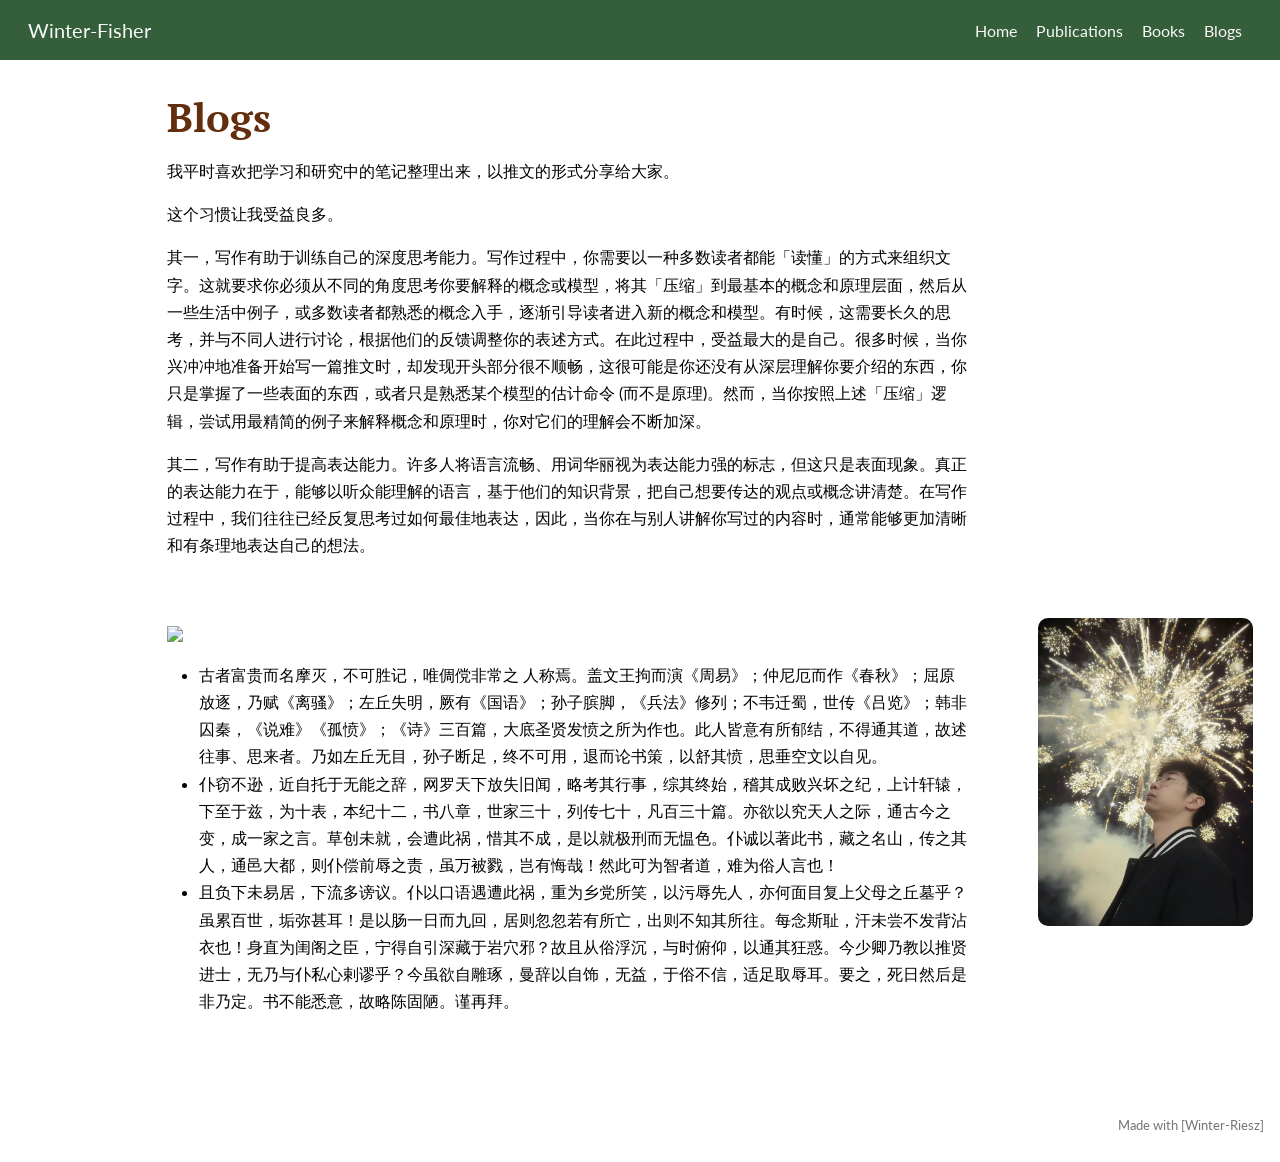
==== commit b1740750: "HomePage" ====
--- a/docs/blog.html
+++ b/docs/blog.html
@@ -7,7 +7,7 @@
 <meta name="viewport" content="width=device-width, initial-scale=1.0, user-scalable=yes">
 
 
-<title>Blogs – HongXin Yang</title>
+<title>Blogs – Winter-Fisher</title>
 <style>
 /* Default styles provided by pandoc.
 ** See https://pandoc.org/MANUAL.html#variables-for-html for config info.
@@ -82,7 +82,7 @@
       <div class="navbar-container container-fluid">
       <div class="navbar-brand-container mx-auto">
     <a class="navbar-brand" href="./index.html">
-    <span class="navbar-title">HongXin Yang</span>
+    <span class="navbar-title">Winter-Fisher</span>
     </a>
   </div>
           <button class="navbar-toggler" type="button" data-bs-toggle="collapse" data-bs-target="#navbarCollapse" aria-controls="navbarCollapse" role="menu" aria-expanded="false" aria-label="Toggle navigation" onclick="if (window.quartoToggleHeadroom) { window.quartoToggleHeadroom(); }">
